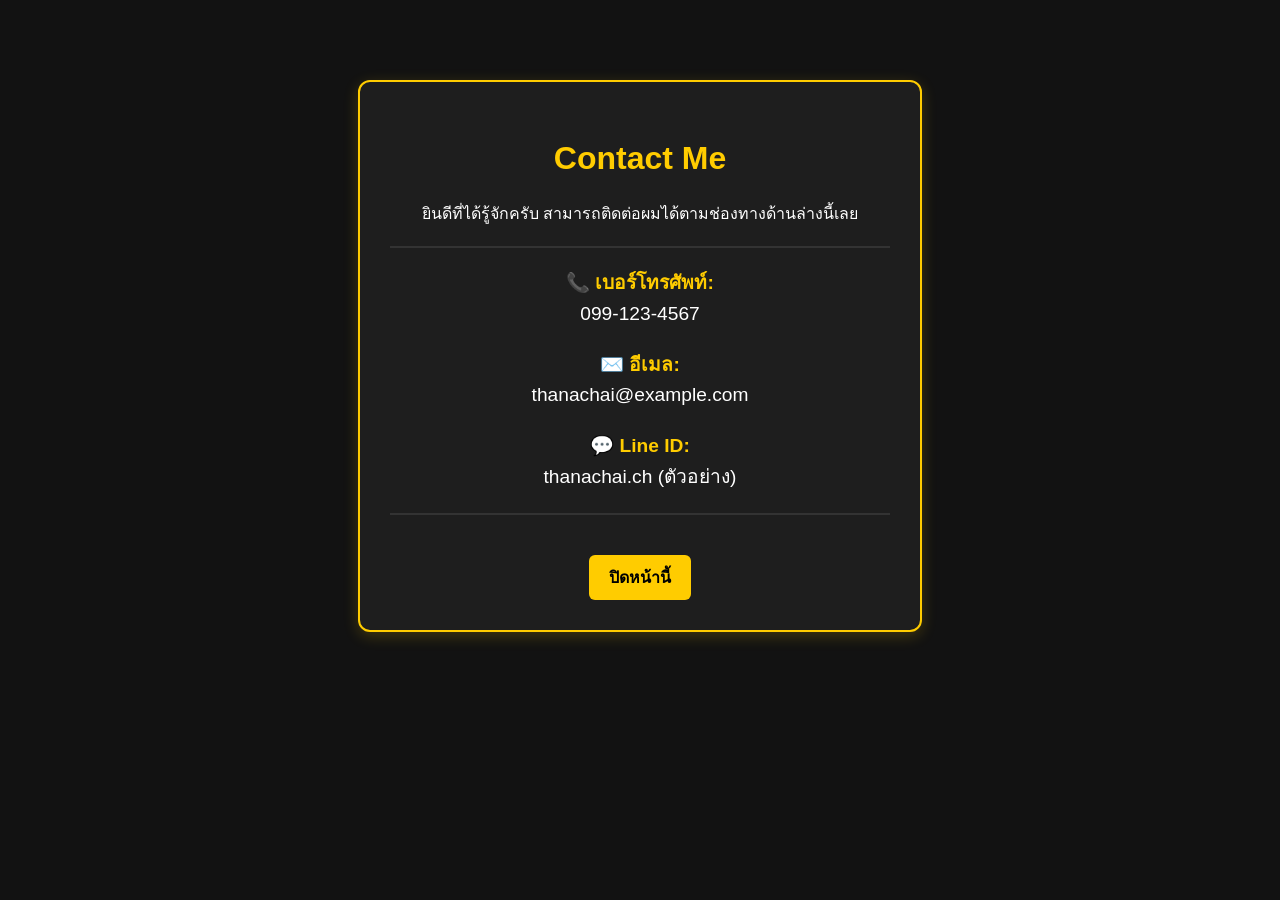
==== contact.html @ ae25dd6d "Create contact.html" ====
<!DOCTYPE html>
<html lang="th">
<head>
    <meta charset="UTF-8">
    <meta name="viewport" content="width=device-width, initial-scale=1.0">
    <title>ช่องทางการติดต่อ - THANACHAI</title>
    <link rel="stylesheet" href="style.css">
    <style>
        /* ตกแต่งเพิ่มเติมเฉพาะหน้านี้ให้กล่องติดต่อเด่นขึ้น */
        .contact-container {
            max-width: 500px;
            margin: 60px auto;
            padding: 30px;
            background-color: #1e1e1e;
            border: 2px solid #ffcc00;
            border-radius: 12px;
            text-align: center;
            box-shadow: 0px 4px 15px rgba(255, 204, 0, 0.2);
        }
        .contact-method {
            margin: 20px 0;
            font-size: 1.2rem;
        }
        .contact-method strong {
            color: #ffcc00;
        }
        .contact-method a {
            color: #ffffff;
            text-decoration: none;
        }
        .contact-method a:hover {
            color: #ffcc00;
            text-decoration: underline;
        }
        .btn-back {
            display: inline-block;
            margin-top: 20px;
            padding: 10px 20px;
            background-color: #ffcc00;
            color: #000000;
            text-decoration: none;
            font-weight: bold;
            border-radius: 6px;
        }
        .btn-back:hover {
            background-color: #e6b800;
        }
    </style>
</head>
<body>

    <main>
        <div class="contact-container">
            <h1 style="color: #ffcc00; margin-bottom: 10px;">Contact Me</h1>
            <p>ยินดีที่ได้รู้จักครับ สามารถติดต่อผมได้ตามช่องทางด้านล่างนี้เลย</p>
            
            <hr style="border: 1px solid #333; margin: 20px 0;">

            <div class="contact-method">
                <strong>📞 เบอร์โทรศัพท์:</strong> <br>
                <a href="tel:0991234567">099-123-4567</a> </div>

            <div class="contact-method">
                <strong>✉️ อีเมล:</strong> <br>
                <a href="mailto:thanachai@example.com">thanachai@example.com</a>
            </div>

            <div class="contact-method">
                <strong>💬 Line ID:</strong> <br>
                <span>thanachai.ch (ตัวอย่าง)</span>
            </div>

            <hr style="border: 1px solid #333; margin: 20px 0;">

            <a href="#" onclick="window.close(); return false;" class="btn-back">ปิดหน้านี้</a>
        </div>
    </main>

</body>
</html>
---- style.css ----
/* 1. ตั้งค่าพื้นหลังทั้งหมดของเว็บเป็นสีดำ และเปลี่ยนสีตัวอักษรหลักเป็นสีขาวเพื่อให้เปลี่ยนกับพื้นหลัง */
body {
    background-color: #121212; /* สีดำแบบสบายตา (Dark Mode) */
    color: #ffffff;            /* ตัวอักษรทั่วไปเป็นสีขาว */
    font-family: 'Segoe UI', Tahoma, Geneva, Verdana, sans-serif;
    margin: 0;
    padding: 0;
    line-height: 1.6;
}

/* 2. ปรับแต่งส่วนหัว (Header) */
header {
    background-color: #1a1a1a; /* ดำเข้มขึ้นเล็กน้อยเพื่อให้แยกสัดส่วนชัดเจน */
    text-align: center;
    padding: 40px 20px;
    border-bottom: 2px solid #ffcc00; /* เพิ่มเส้นใต้สีเหลือง */
}

/* 3. ไฮไลท์คำว่า THANACHAI และหัวข้อหลักให้เป็นสีเหลือง */
header h1, 
#about h2, 
#projects h2, 
#skills h2 {
    color: #ffcc00; /* สีเหลืองทองเด่น ๆ */
}

/* 4. ปรับแต่งส่วนเนื้อหาหลัก (Main) */
main {
    max-width: 800px;
    margin: 0 auto;
    padding: 20px;
}

section {
    margin-bottom: 40px;
}

/* 5. จัดการรูปโปรไฟล์ให้สวยงาม */
.profile-img {
    width: 150px;
    height: 150px;
    border-radius: 50%;
    object-fit: cover;
    border: 3px solid #ffcc00; /* ขอบรูปสีเหลืองเข้ากับธีม */
    margin-bottom: 15px;
}

/* 6. ปรับแต่งกล่องผลงาน (Projects) ให้เข้ากับพื้นหลังสีดำ */
.project {
    background-color: #1e1e1e; /* กล่องสีเทาเข้ม */
    border: 1px solid #333333;  /* ขอบสีเทาจาง ๆ */
    border-radius: 8px;
    padding: 20px;
    margin-bottom: 20px;
}

.project h3 {
    color: #ffcc00; /* ชื่อโปรเจกต์สีเหลือง */
    margin-top: 0;
}

.project-img {
    width: 100%;
    max-height: 250px;
    object-fit: cover;
    border-radius: 6px;
    margin-bottom: 15px;
}

/* 7. ปรับแต่งรายการทักษะ */
ul {
    padding-left: 20px;
}

ul li {
    margin-bottom: 8px;
    color: #e0e0e0;
}

/* 8. ปรับแต่งส่วนท้าย (Footer) */
footer {
    background-color: #1a1a1a;
    text-align: center;
    padding: 20px;
    margin-top: 40px;
    border-top: 1px solid #333333;
    font-size: 0.9rem;
    color: #aaaaaa;
}

/* สีลิงก์ติดต่อให้เป็นสีเหลือง */
footer a {
    color: #ffcc00;
    text-decoration: none;
}

footer a:hover {
    text-decoration: underline; /* ขีดเส้นใต้เมื่อเอาเมาส์ไปชี้ */
}
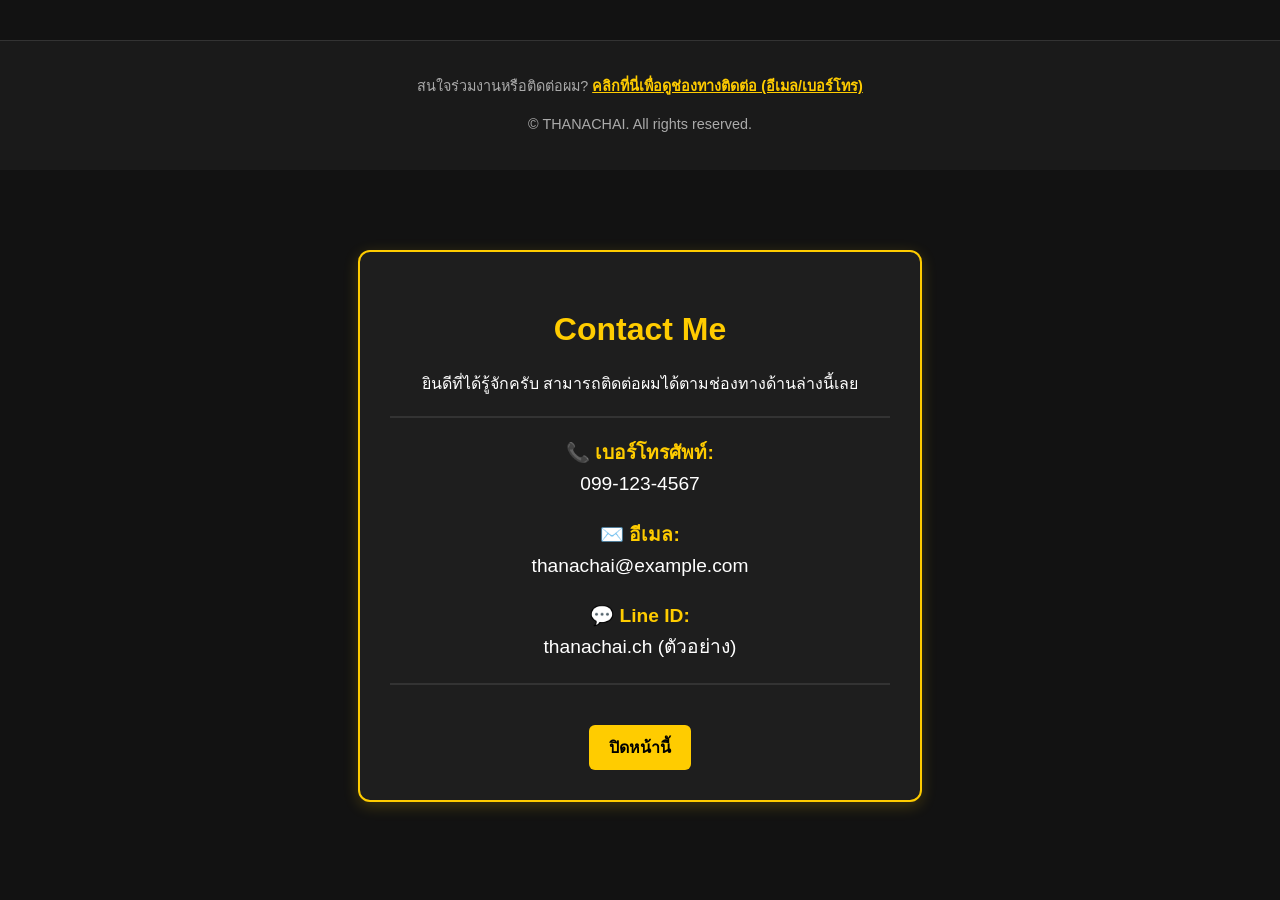
==== commit a7d2028a: "Update contact.html" ====
--- a/contact.html
+++ b/contact.html
@@ -1,4 +1,11 @@
-<!DOCTYPE html>
+<footer>
+        <p>สนใจร่วมงานหรือติดต่อผม? 
+            <a href="contact.html" target="_blank" style="color: #ffcc00; font-weight: bold; text-decoration: underline;">
+                คลิกที่นี่เพื่อดูช่องทางติดต่อ (อีเมล/เบอร์โทร)
+            </a>
+        </p>
+        <p>&copy; <span id="year"></span> THANACHAI. All rights reserved.</p>
+    </footer><!DOCTYPE html>
 <html lang="th">
 <head>
     <meta charset="UTF-8">
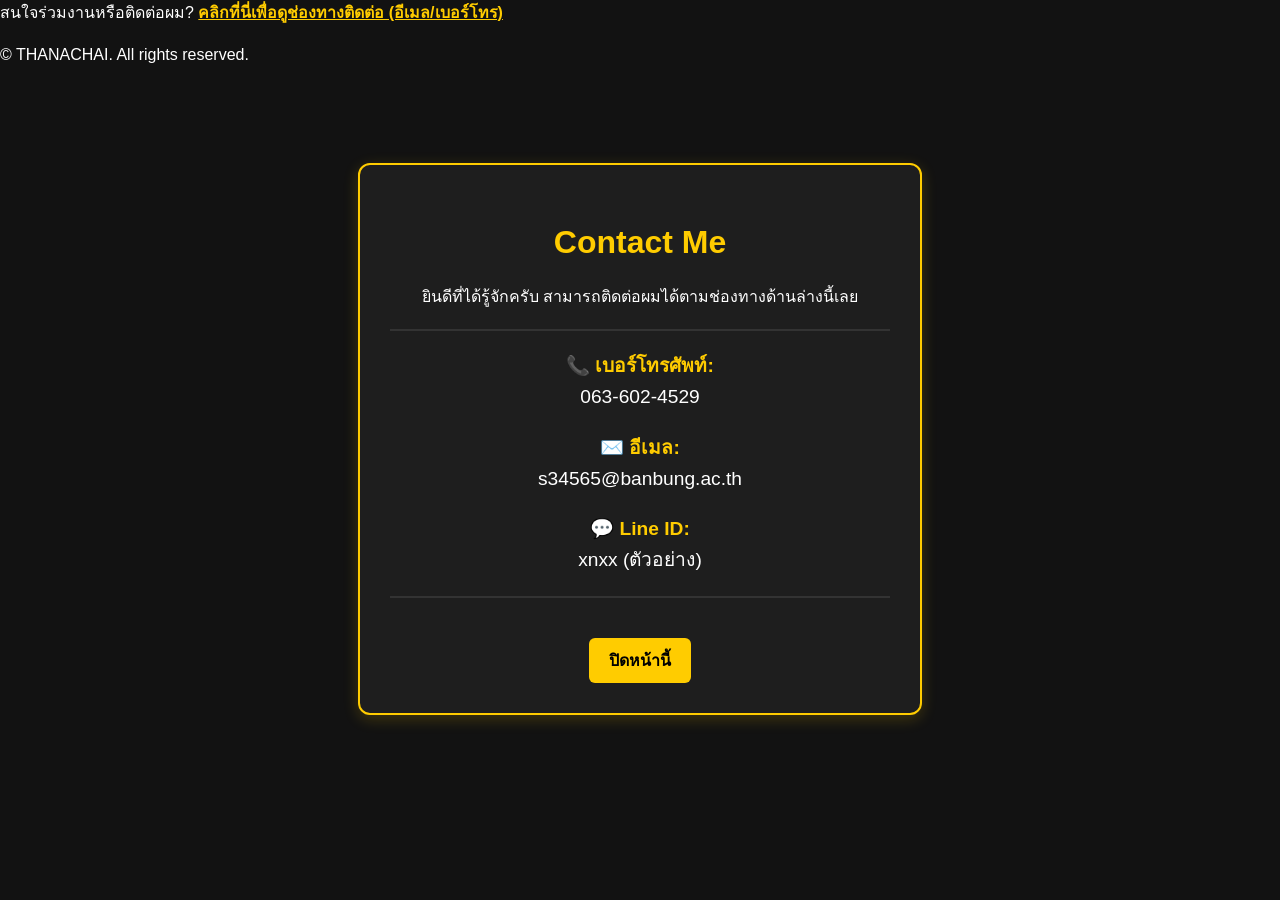
==== commit 27468383: "Update contact.html" ====
--- a/contact.html
+++ b/contact.html
@@ -1,11 +1,11 @@
-<footer>
+<target="_blank">
         <p>สนใจร่วมงานหรือติดต่อผม? 
             <a href="contact.html" target="_blank" style="color: #ffcc00; font-weight: bold; text-decoration: underline;">
                 คลิกที่นี่เพื่อดูช่องทางติดต่อ (อีเมล/เบอร์โทร)
             </a>
         </p>
         <p>&copy; <span id="year"></span> THANACHAI. All rights reserved.</p>
-    </footer><!DOCTYPE html>
+    </target="_blank"><!DOCTYPE html>
 <html lang="th">
 <head>
     <meta charset="UTF-8">
@@ -65,16 +65,16 @@
 
             <div class="contact-method">
                 <strong>📞 เบอร์โทรศัพท์:</strong> <br>
-                <a href="tel:0991234567">099-123-4567</a> </div>
+                <a href="tel:0991234567">063-602-4529</a> </div>
 
             <div class="contact-method">
                 <strong>✉️ อีเมล:</strong> <br>
-                <a href="mailto:thanachai@example.com">thanachai@example.com</a>
+                <a href="mailto:thanachai@example.com">s34565@banbung.ac.th</a>
             </div>
 
             <div class="contact-method">
                 <strong>💬 Line ID:</strong> <br>
-                <span>thanachai.ch (ตัวอย่าง)</span>
+                <span>xnxx (ตัวอย่าง)</span>
             </div>
 
             <hr style="border: 1px solid #333; margin: 20px 0;">
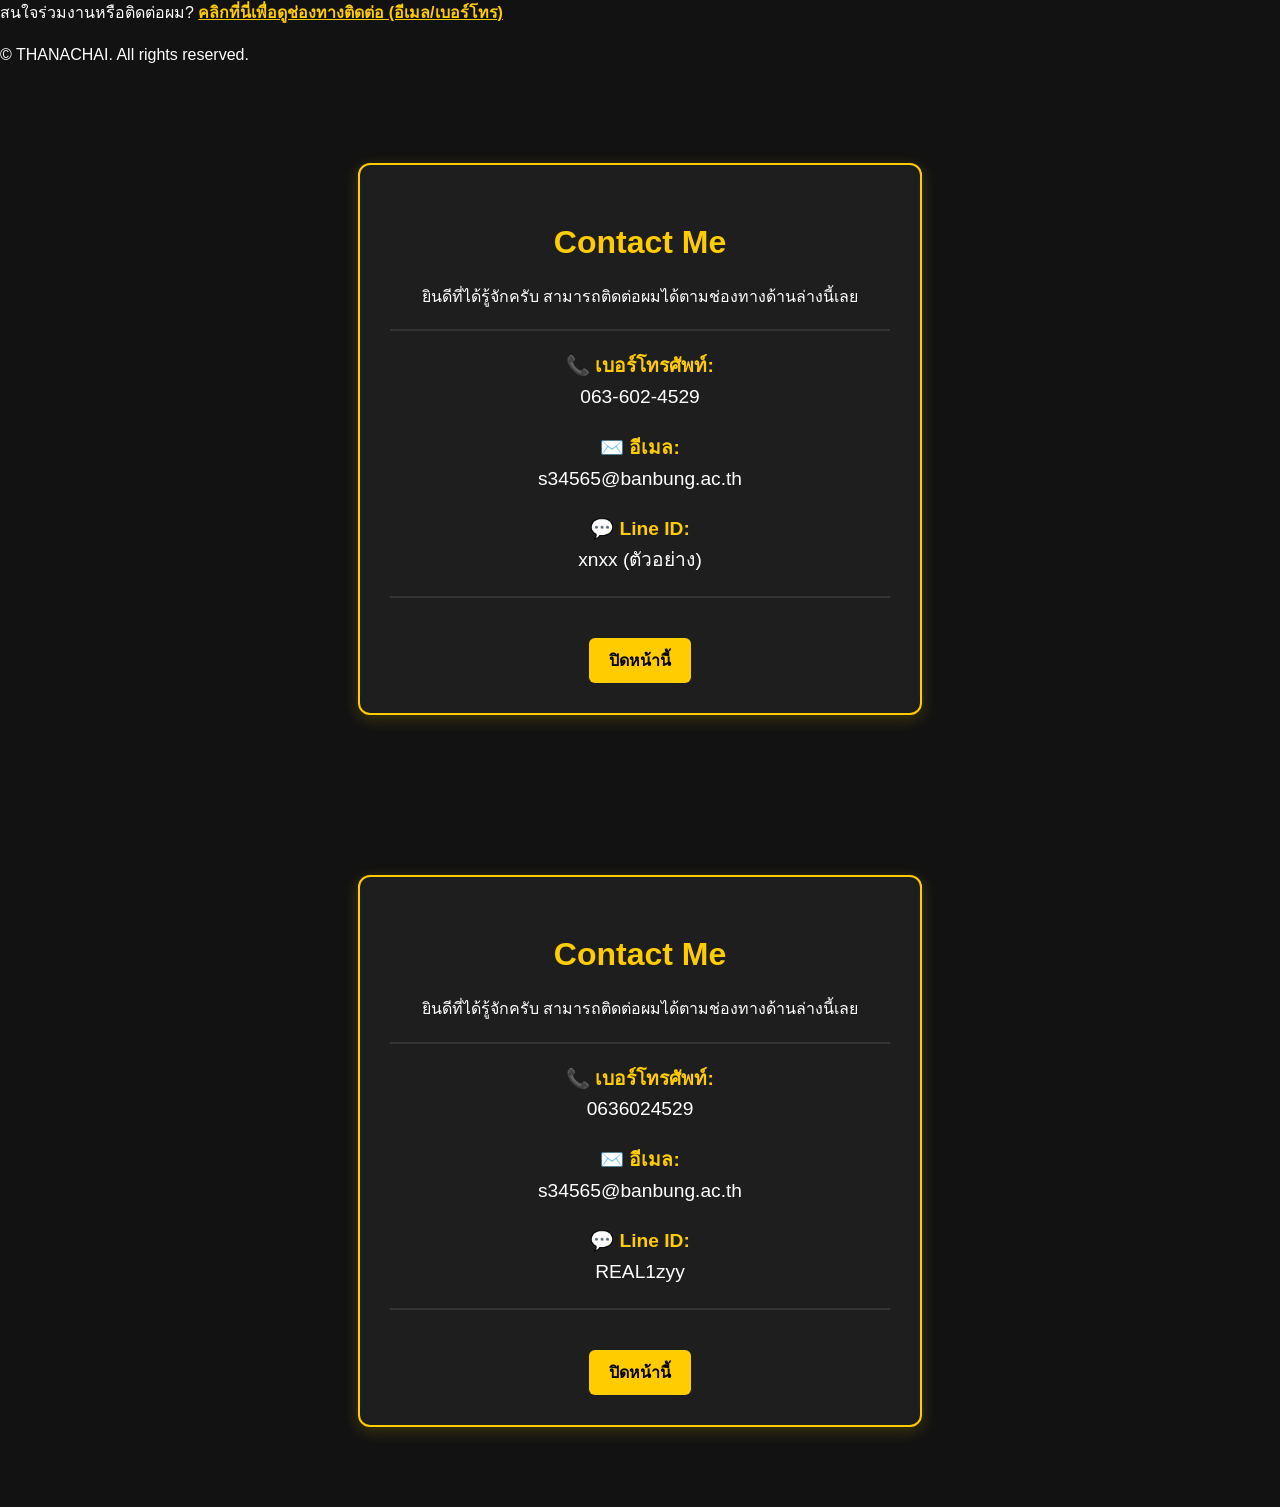
==== commit baf8f0f6: "Update contact.html" ====
--- a/contact.html
+++ b/contact.html
@@ -85,3 +85,84 @@
 
 </body>
 </html>
+<!DOCTYPE html>
+<html lang="th">
+<head>
+    <meta charset="UTF-8">
+    <meta name="viewport" content="width=device-width, initial-scale=1.0">
+    <title>ช่องทางการติดต่อ - THANACHAI</title>
+    <link rel="stylesheet" href="style.css">
+    <style>
+        /* ตกแต่งเพิ่มเติมเฉพาะหน้านี้ให้กล่องติดต่อเด่นขึ้น */
+        .contact-container {
+            max-width: 500px;
+            margin: 60px auto;
+            padding: 30px;
+            background-color: #1e1e1e;
+            border: 2px solid #ffcc00;
+            border-radius: 12px;
+            text-align: center;
+            box-shadow: 0px 4px 15px rgba(255, 204, 0, 0.2);
+        }
+        .contact-method {
+            margin: 20px 0;
+            font-size: 1.2rem;
+        }
+        .contact-method strong {
+            color: #ffcc00;
+        }
+        .contact-method a {
+            color: #ffffff;
+            text-decoration: none;
+        }
+        .contact-method a:hover {
+            color: #ffcc00;
+            text-decoration: underline;
+        }
+        .btn-back {
+            display: inline-block;
+            margin-top: 20px;
+            padding: 10px 20px;
+            background-color: #ffcc00;
+            color: #000000;
+            text-decoration: none;
+            font-weight: bold;
+            border-radius: 6px;
+        }
+        .btn-back:hover {
+            background-color: #e6b800;
+        }
+    </style>
+</head>
+<body>
+
+    <main>
+        <div class="contact-container">
+            <h1 style="color: #ffcc00; margin-bottom: 10px;">Contact Me</h1>
+            <p>ยินดีที่ได้รู้จักครับ สามารถติดต่อผมได้ตามช่องทางด้านล่างนี้เลย</p>
+            
+            <hr style="border: 1px solid #333; margin: 20px 0;">
+
+            <div class="contact-method">
+                <strong>📞 เบอร์โทรศัพท์:</strong> <br>
+                <a href="tel:0636024529">0636024529</a> 
+            </div>
+
+            <div class="contact-method">
+                <strong>✉️ อีเมล:</strong> <br>
+                <a href="mailto:s34565@banbung.ac.th">s34565@banbung.ac.th</a>
+            </div>
+
+            <div class="contact-method">
+                <strong>💬 Line ID:</strong> <br>
+                <span>REAL1zyy</span>
+            </div>
+
+            <hr style="border: 1px solid #333; margin: 20px 0;">
+
+            <a href="#" onclick="window.close(); return false;" class="btn-back">ปิดหน้านี้</a>
+        </div>
+    </main>
+
+</body>
+</html>
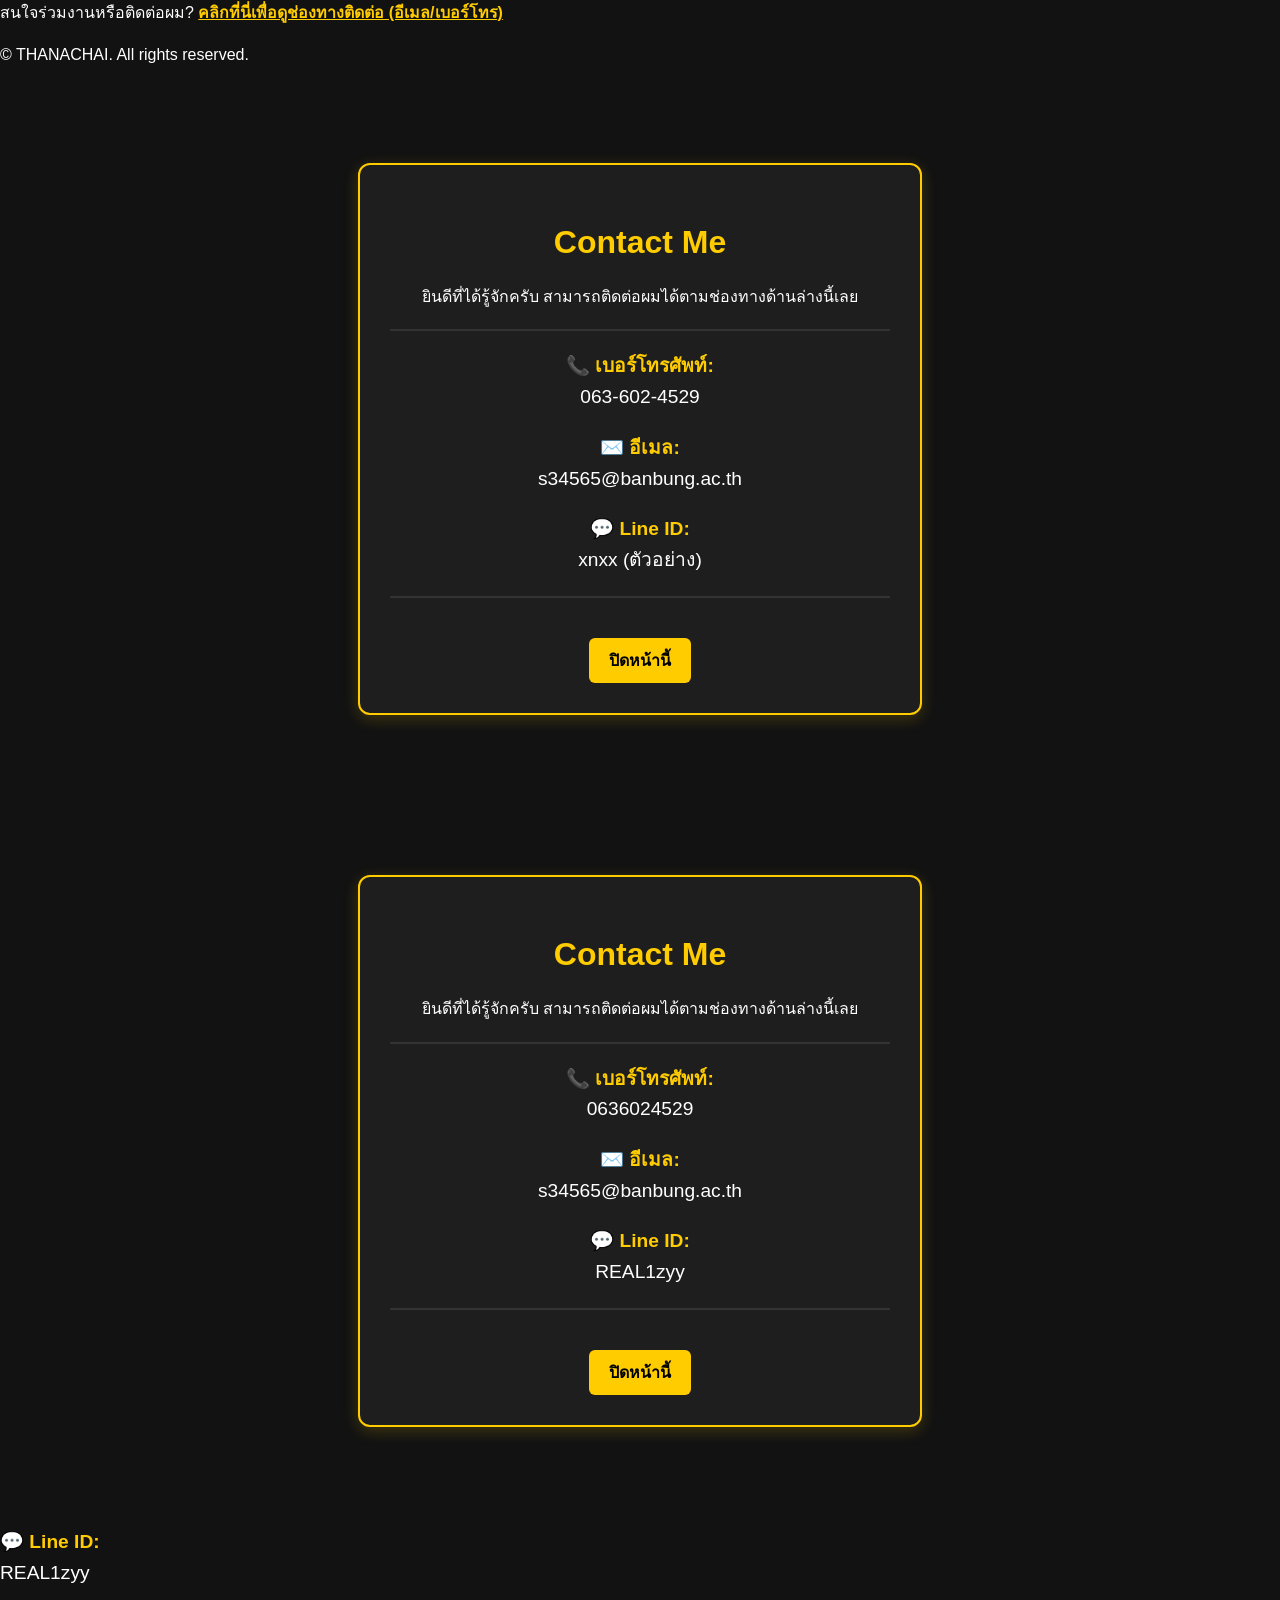
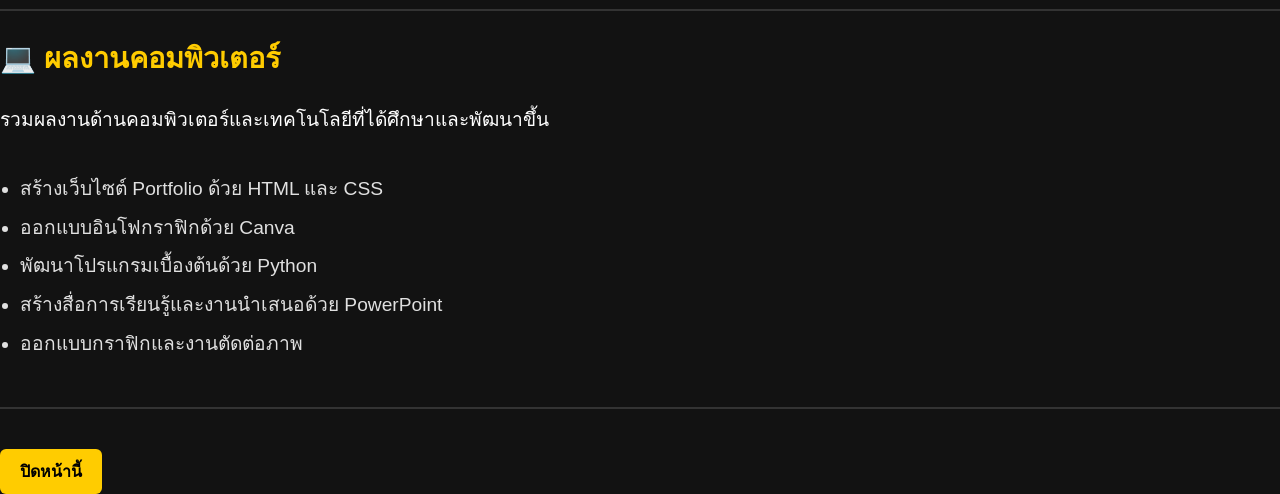
==== commit c38ea753: "Update contact.html" ====
--- a/contact.html
+++ b/contact.html
@@ -163,6 +163,33 @@
             <a href="#" onclick="window.close(); return false;" class="btn-back">ปิดหน้านี้</a>
         </div>
     </main>
+<div class="contact-method">
+    <strong>💬 Line ID:</strong> <br>
+    <span>REAL1zyy</span>
+</div>
 
+<!-- วางโค้ดส่วนผลงานคอมพิวเตอร์ตรงนี้ -->
+<hr style="border: 1px solid #333; margin: 20px 0;">
+
+<div class="contact-method">
+    <h2 style="color: #ffcc00;">💻 ผลงานคอมพิวเตอร์</h2>
+    <p>
+        รวมผลงานด้านคอมพิวเตอร์และเทคโนโลยีที่ได้ศึกษาและพัฒนาขึ้น
+    </p>
+
+    <ul style="text-align: left; display: inline-block;">
+        <li>สร้างเว็บไซต์ Portfolio ด้วย HTML และ CSS</li>
+        <li>ออกแบบอินโฟกราฟิกด้วย Canva</li>
+        <li>พัฒนาโปรแกรมเบื้องต้นด้วย Python</li>
+        <li>สร้างสื่อการเรียนรู้และงานนำเสนอด้วย PowerPoint</li>
+        <li>ออกแบบกราฟิกและงานตัดต่อภาพ</li>
+    </ul>
+</div>
+
+<hr style="border: 1px solid #333; margin: 20px 0;">
+
+<a href="#" onclick="window.close(); return false;" class="btn-back">
+    ปิดหน้านี้
+</a>
 </body>
 </html>
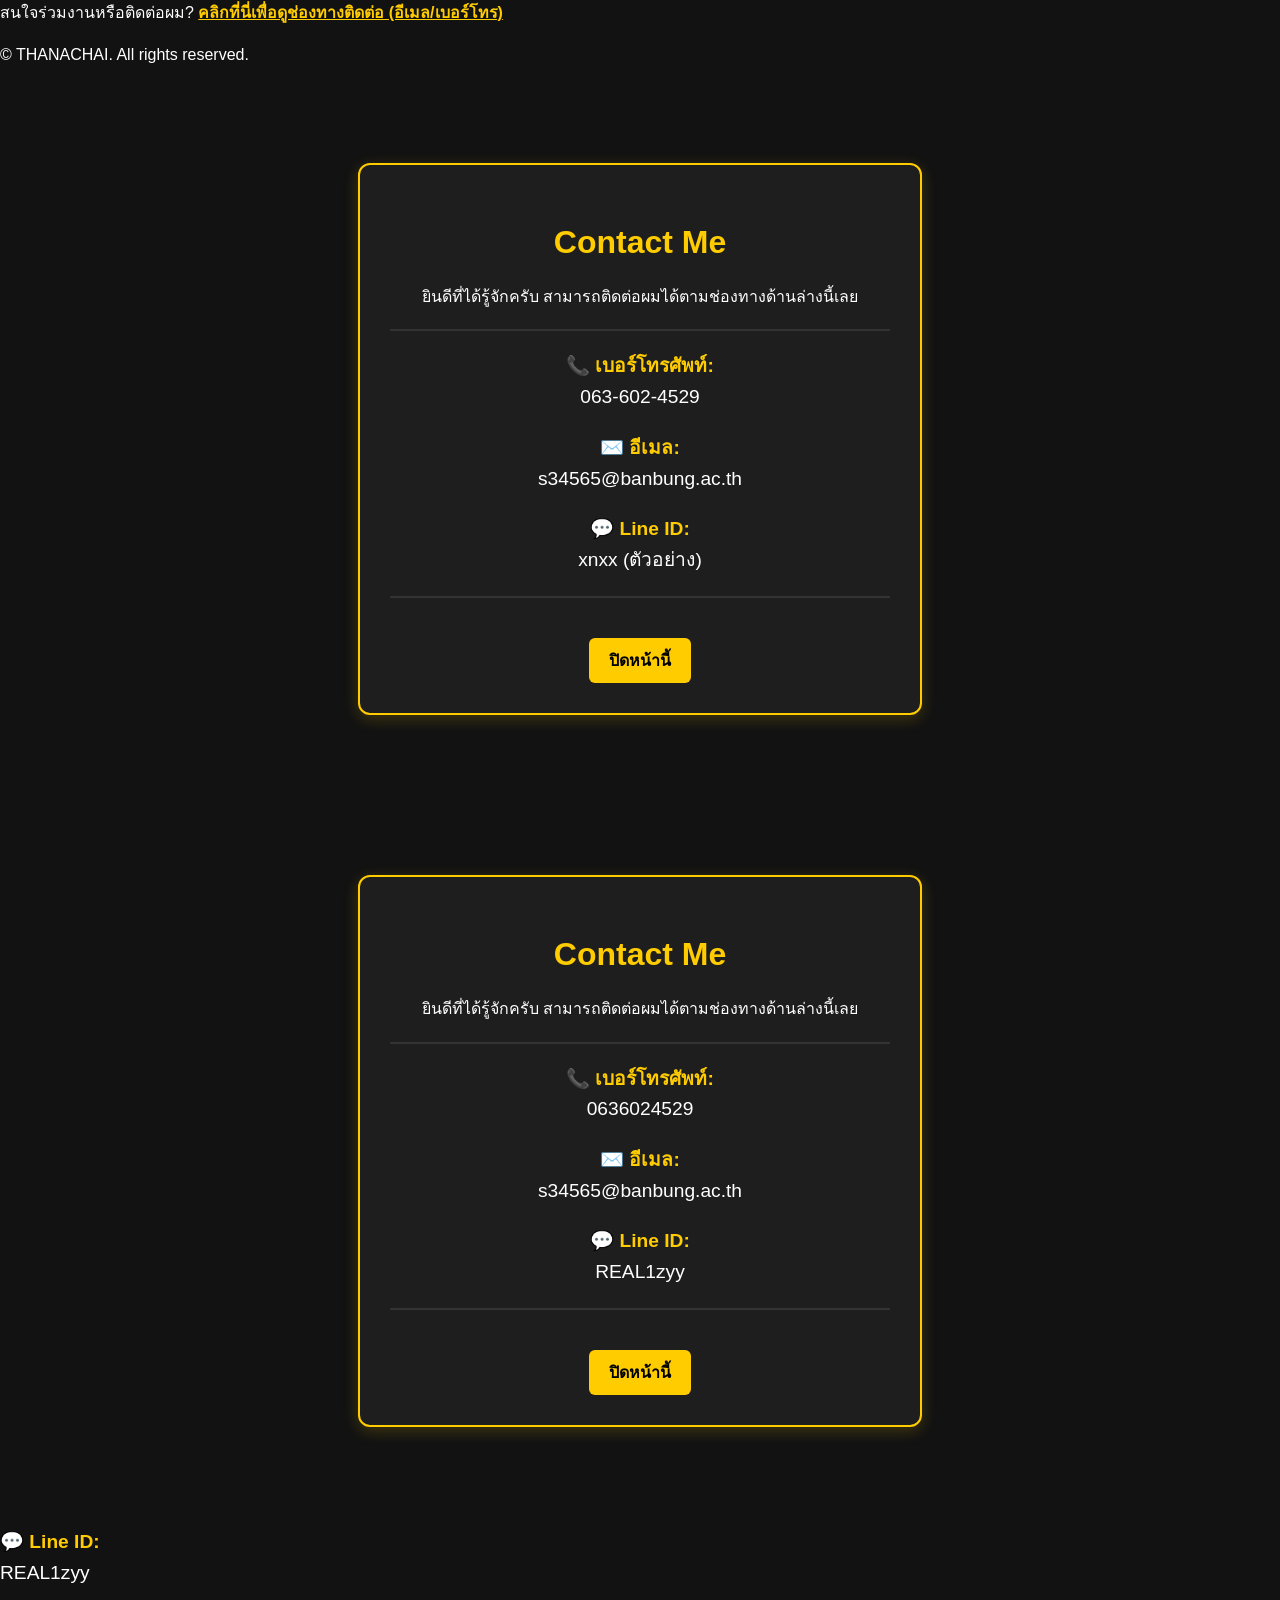
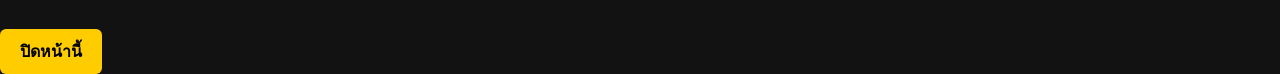
==== commit 6925aaca: "Update contact.html" ====
--- a/contact.html
+++ b/contact.html
@@ -168,25 +168,7 @@
     <span>REAL1zyy</span>
 </div>
 
-<!-- วางโค้ดส่วนผลงานคอมพิวเตอร์ตรงนี้ -->
-<hr style="border: 1px solid #333; margin: 20px 0;">
 
-<div class="contact-method">
-    <h2 style="color: #ffcc00;">💻 ผลงานคอมพิวเตอร์</h2>
-    <p>
-        รวมผลงานด้านคอมพิวเตอร์และเทคโนโลยีที่ได้ศึกษาและพัฒนาขึ้น
-    </p>
-
-    <ul style="text-align: left; display: inline-block;">
-        <li>สร้างเว็บไซต์ Portfolio ด้วย HTML และ CSS</li>
-        <li>ออกแบบอินโฟกราฟิกด้วย Canva</li>
-        <li>พัฒนาโปรแกรมเบื้องต้นด้วย Python</li>
-        <li>สร้างสื่อการเรียนรู้และงานนำเสนอด้วย PowerPoint</li>
-        <li>ออกแบบกราฟิกและงานตัดต่อภาพ</li>
-    </ul>
-</div>
-
-<hr style="border: 1px solid #333; margin: 20px 0;">
 
 <a href="#" onclick="window.close(); return false;" class="btn-back">
     ปิดหน้านี้
